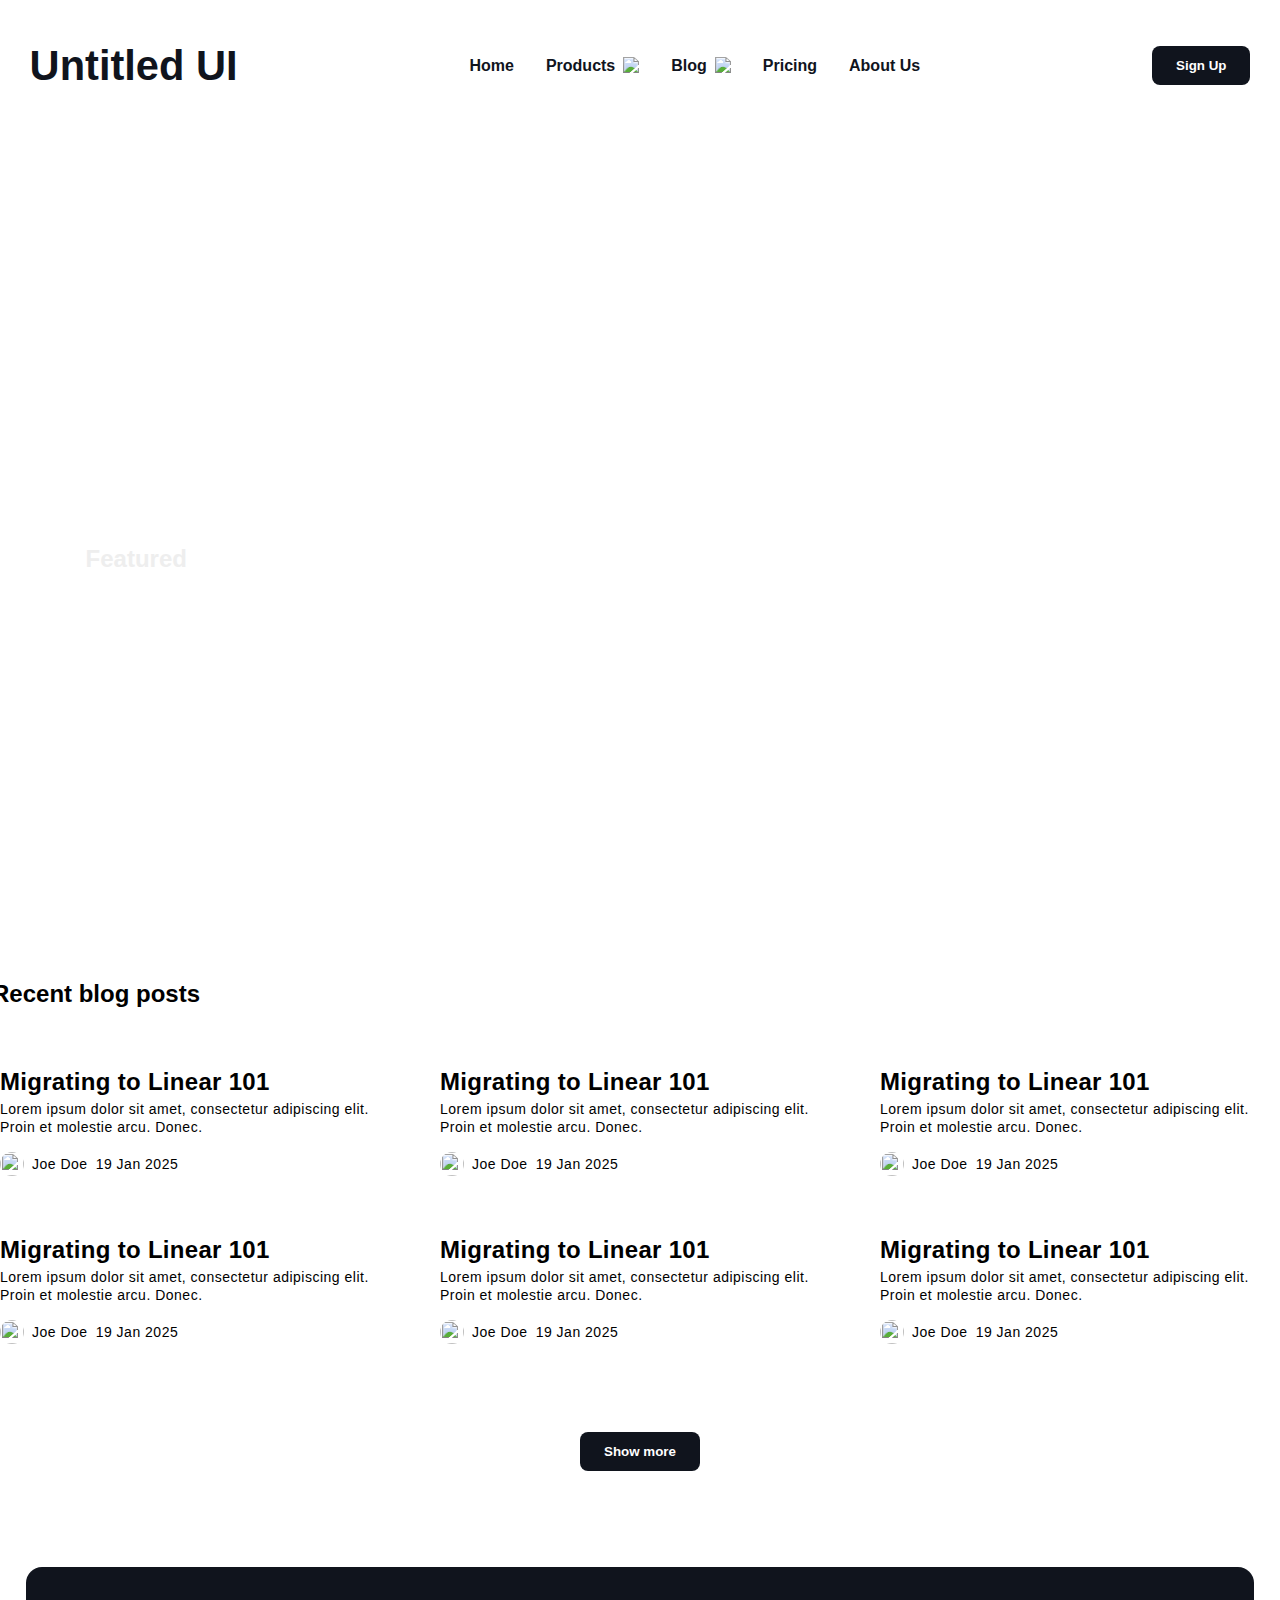
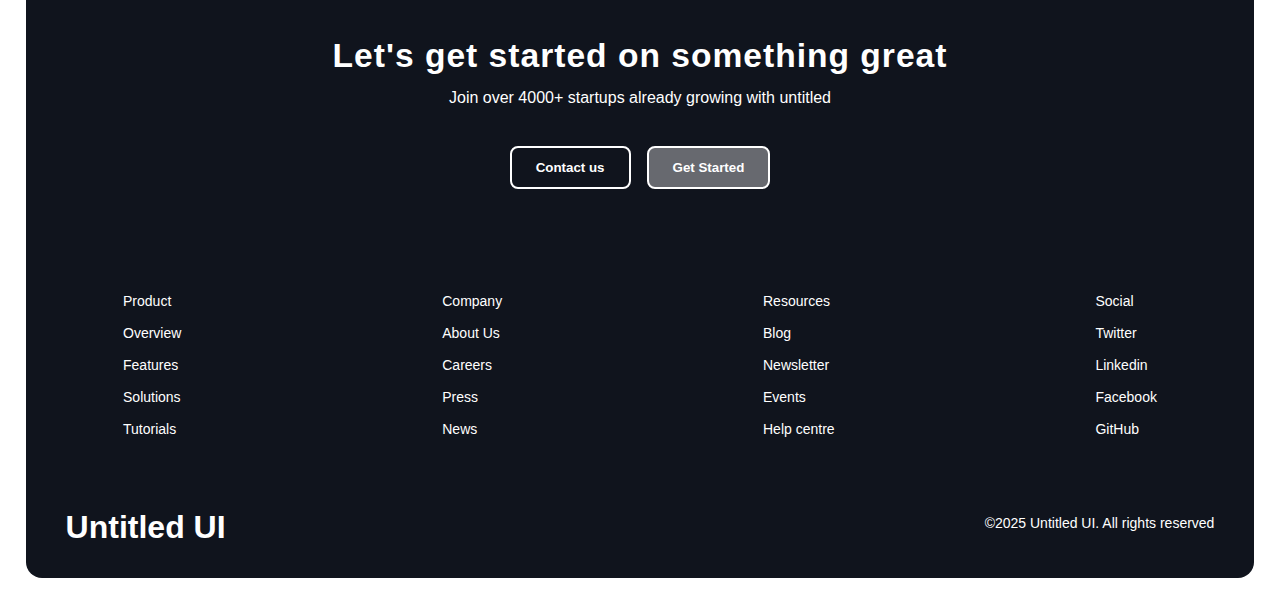
==== index.html @ 082594be "moved home to root" ====
<!DOCTYPE html>
<html lang="en">

<head>
    <meta charset="UTF-8">
    <meta name="viewport" content="width=device-width, initial-scale=1.0">
    <title>Home</title>
    <link rel="stylesheet" href="./styles.css" />
</head>

<body>
    <header>
        <a href="./index.html" class="logo">
            <h1>Untitled UI</h1>
        </a>
        <ul>
            <li><a href="#">Home</a></li>
            <li class="dropdown">
                <a href="#">Products <img src="./public/assets/arrow.svg" /></a>
                <ul class="dropdown-menu">
                    <li><a href="#">Featured</a></li>
                    <li><a href="#">Top sales</a></li>
                    <li><a href="#">Limited collection</a></li>
                </ul>
            </li>
            <li class="dropdown">
                <a href="#">Blog <img src="./public/assets/arrow.svg" /></a>
                <ul class="dropdown-menu">
                    <li><a href="#">News</a></li>
                    <li><a href="#">Top rated</a></li>
                    <li><a href="#">Subcription</a></li>
                </ul>
            </li>
            <li><a href="#">Pricing</a></li>
            <li><a href="#">About Us</a></li>
        </ul>
        <div>
            <a href="./src/app/Signup/index.html">
                <button class="charcoal">Sign Up</button>
            </a>
        </div>
    </header>
    <div class="landing-container">
        <div class="landing-wrapper">
            <h2>Featured</h2>
            <h1>Breaking Into Product Design:<br /> Advice from Untitled Founder, Frankie</h1>
            <p>
                Lorem ipsum dolor sit amet, consectetur adipiscing elit. Cras lacinia hendrerit bibendum.<br />
                Vestibulum ante ipsum primis in faucibus orci luctus et ultrices posuere cubilia curae.<br />
                Quisque facilisis faucibus eros,
            </p>
        </div>
    </div>
    <main>
        <div class="list-container">
            <h2>Recent blog posts</h2>
            <div class="cards-list-container">
                <div class="cards-list-wrapper">
                    <div class="card-container">
                        <div class="card-wrapper">
                            <img src="./public/assets/mockimg.jpg" alt="" />
                            <div>
                                <h2>Migrating to Linear 101</h2>
                                <p>
                                    Lorem ipsum dolor sit amet, consectetur adipiscing elit.
                                    Proin et molestie arcu. Donec.
                                </p>
                            </div>
                            <div class="author-wrapper">
                                <img class="profile-picture" src="./public/assets/profilePicture.jpg" alt="" />
                                <p>Joe Doe</p>
                                <p>19 Jan 2025</p>
                            </div>
                        </div>
                    </div>
                    <div class="card-container">
                        <div class="card-wrapper">
                            <img src="./public/assets/mockimg.jpg" alt="" />
                            <div>
                                <h2>Migrating to Linear 101</h2>
                                <p>
                                    Lorem ipsum dolor sit amet, consectetur adipiscing elit.
                                    Proin et molestie arcu. Donec.
                                </p>
                            </div>
                            <div class="author-wrapper">
                                <img class="profile-picture" src="./public/assets/profilePicture.jpg" alt="" />
                                <p>Joe Doe</p>
                                <p>19 Jan 2025</p>
                            </div>
                        </div>
                    </div>
                    <div class="card-container">
                        <div class="card-wrapper">
                            <img src="./public/assets/mockimg.jpg" alt="" />
                            <div>
                                <h2>Migrating to Linear 101</h2>
                                <p>
                                    Lorem ipsum dolor sit amet, consectetur adipiscing elit.
                                    Proin et molestie arcu. Donec.
                                </p>
                            </div>
                            <div class="author-wrapper">
                                <img class="profile-picture" src="./public/assets/profilePicture.jpg" alt="" />
                                <p>Joe Doe</p>
                                <p>19 Jan 2025</p>
                            </div>
                        </div>
                    </div>
                    <div class="card-container">
                        <div class="card-wrapper">
                            <img src="./public/assets/mockimg.jpg" alt="" />
                            <div>
                                <h2>Migrating to Linear 101</h2>
                                <p>
                                    Lorem ipsum dolor sit amet, consectetur adipiscing elit.
                                    Proin et molestie arcu. Donec.
                                </p>
                            </div>
                            <div class="author-wrapper">
                                <img class="profile-picture" src="./public/assets/profilePicture.jpg" alt="" />
                                <p>Joe Doe</p>
                                <p>19 Jan 2025</p>
                            </div>
                        </div>
                    </div>
                    <div class="card-container">
                        <div class="card-wrapper">
                            <img src="./public/assets/mockimg.jpg" alt="" />
                            <div>
                                <h2>Migrating to Linear 101</h2>
                                <p>
                                    Lorem ipsum dolor sit amet, consectetur adipiscing elit.
                                    Proin et molestie arcu. Donec.
                                </p>
                            </div>
                            <div class="author-wrapper">
                                <img class="profile-picture" src="./public/assets/profilePicture.jpg" alt="" />
                                <p>Joe Doe</p>
                                <p>19 Jan 2025</p>
                            </div>
                        </div>
                    </div>
                    <div class="card-container">
                        <div class="card-wrapper">
                            <img src="./public/assets/mockimg.jpg" alt="" />
                            <div>
                                <h2>Migrating to Linear 101</h2>
                                <p>
                                    Lorem ipsum dolor sit amet, consectetur adipiscing elit.
                                    Proin et molestie arcu. Donec.
                                </p>
                            </div>
                            <div class="author-wrapper">
                                <img class="profile-picture" src="./public/assets/profilePicture.jpg" alt="" />
                                <p>Joe Doe</p>
                                <p>19 Jan 2025</p>
                            </div>
                        </div>
                    </div>
                    <div class="card-container hidden-post">
                        <div class="card-wrapper">
                            <img src="./public/assets/mockimg.jpg" alt="" />
                            <div>
                                <h2>Migrating to Linear 101</h2>
                                <p>
                                    Lorem ipsum dolor sit amet, consectetur adipiscing elit.
                                    Proin et molestie arcu. Donec.
                                </p>
                            </div>
                            <div class="author-wrapper">
                                <img class="profile-picture" src="./public/assets/profilePicture.jpg" alt="" />
                                <p>Joe Doe</p>
                                <p>19 Jan 2025</p>
                            </div>
                        </div>
                    </div>
                    <div class="card-container hidden-post">
                        <div class="card-wrapper">
                            <img src="./public/assets/mockimg.jpg" alt="" />
                            <div>
                                <h2>Migrating to Linear 101</h2>
                                <p>
                                    Lorem ipsum dolor sit amet, consectetur adipiscing elit.
                                    Proin et molestie arcu. Donec.
                                </p>
                            </div>
                            <div class="author-wrapper">
                                <img class="profile-picture" src="./public/assets/profilePicture.jpg" alt="" />
                                <p>Joe Doe</p>
                                <p>19 Jan 2025</p>
                            </div>
                        </div>
                    </div>
                    <div class="card-container hidden-post">
                        <div class="card-wrapper">
                            <img src="./public/assets/mockimg.jpg" alt="" />
                            <div>
                                <h2>Migrating to Linear 101</h2>
                                <p>
                                    Lorem ipsum dolor sit amet, consectetur adipiscing elit.
                                    Proin et molestie arcu. Donec.
                                </p>
                            </div>
                            <div class="author-wrapper">
                                <img class="profile-picture" src="./public/assets/profilePicture.jpg" alt="" />
                                <p>Joe Doe</p>
                                <p>19 Jan 2025</p>
                            </div>
                        </div>
                    </div>
                    <div class="card-container hidden-post">
                        <div class="card-wrapper">
                            <img src="./public/assets/mockimg.jpg" alt="" />
                            <div>
                                <h2>Migrating to Linear 101</h2>
                                <p>
                                    Lorem ipsum dolor sit amet, consectetur adipiscing elit.
                                    Proin et molestie arcu. Donec.
                                </p>
                            </div>
                            <div class="author-wrapper">
                                <img class="profile-picture" src="./public/assets/profilePicture.jpg" alt="" />
                                <p>Joe Doe</p>
                                <p>19 Jan 2025</p>
                            </div>
                        </div>
                    </div>
                    <div class="card-container hidden-post">
                        <div class="card-wrapper">
                            <img src="./public/assets/mockimg.jpg" alt="" />
                            <div>
                                <h2>Migrating to Linear 101</h2>
                                <p>
                                    Lorem ipsum dolor sit amet, consectetur adipiscing elit.
                                    Proin et molestie arcu. Donec.
                                </p>
                            </div>
                            <div class="author-wrapper">
                                <img class="profile-picture" src="./public/assets/profilePicture.jpg" alt="" />
                                <p>Joe Doe</p>
                                <p>19 Jan 2025</p>
                            </div>
                        </div>
                    </div>
                    <div class="card-container hidden-post">
                        <div class="card-wrapper">
                            <img src="./public/assets/mockimg.jpg" alt="" />
                            <div>
                                <h2>Migrating to Linear 101</h2>
                                <p>
                                    Lorem ipsum dolor sit amet, consectetur adipiscing elit.
                                    Proin et molestie arcu. Donec.
                                </p>
                            </div>
                            <div class="author-wrapper">
                                <img class="profile-picture" src="./public/assets/profilePicture.jpg" alt="" />
                                <p>Joe Doe</p>
                                <p>19 Jan 2025</p>
                            </div>
                        </div>
                    </div>
                </div>
            </div>
            <div class="button-wrapper"><button class="charcoal" id="show-more-btn">Show more</button></div>
        </div>
    </main>
    <footer>
        <div class="footer-wrapper">
            <h2>Let's get started on something great</h2>
            <p>Join over 4000+ startups already growing with untitled</p>
            <div class="buttons-wrapper">
                <button class="transparent">Contact us</button>
                <a href="./src/app/Signup/index.html"><button class="grey">Get Started</button></a>
            </div>
            <div class="contacts-wrapper">
                <ul>
                    <li><a href="">Product</a></li>
                    <li><a href="">Overview</a></li>
                    <li><a href="">Features</a></li>
                    <li><a href="">Solutions</a></li>
                    <li><a href="">Tutorials</a></li>
                </ul>
                <ul>
                    <li><a href="">Company</a></li>
                    <li><a href="">About Us</a></li>
                    <li><a href="">Careers</a></li>
                    <li><a href="">Press</a></li>
                    <li><a href="">News</a></li>
                </ul>
                <ul>
                    <li><a href="">Resources</a></li>
                    <li><a href="">Blog</a></li>
                    <li><a href="">Newsletter</a></li>
                    <li><a href="">Events</a></li>
                    <li><a href="">Help centre</a></li>
                </ul>
                <ul>
                    <li><a href="">Social</a></li>
                    <li><a href="">Twitter</a></li>
                    <li><a href="">Linkedin</a></li>
                    <li><a href="">Facebook</a></li>
                    <li><a href="">GitHub</a></li>
                </ul>
            </div>
            <div class="copiright-wrapper">
                <h1>Untitled UI</h1>
                <p>©2025 Untitled UI. All rights reserved</p>
            </div>
        </div>
    </footer>
    <script src="./dropdown.js"></script>
    <script src="./expand.js"></script>
</body>

</html>
---- styles.css ----
:root {
    --charcoal: #10141D;
}

* {
    font-family: 'Inter', sans-serif;
    padding: 0;
    margin: 0;
}

body {
    padding: 2%;
}

main {
    display: flex;
    flex-direction: column;
    align-items: center;
    justify-content: center;
    padding: 56px 0 0 0;
}

header {
    display: flex;
    flex-direction: row;
    justify-content: space-between;
    align-items: center;
    padding: 16px 4px;
    background-color: #FFFF;
}

.logo{
    font-size: 1.3rem;
    color: var(--charcoal);
    text-decoration: none;
}

ul {
    display: flex;
    flex-direction: row;
    gap: 32px;
    list-style: none;
}

li a {
    text-decoration: none;
    display: flex;
    flex-direction: row;
    gap: 8px;
    color: var(--charcoal);
    font-weight: 600;
}

.dropdown {
    position: relative;
}

.dropdown-menu {
    position: absolute;
    display: flex;
    flex-direction: column;
    gap: 0;
    left: 0;
    top: 100%;
    background: white;
    box-shadow: 0 4px 6px rgba(0, 0, 0, 0.1);
    border-radius: 5px;
    list-style: none;
    padding: 10px 0;
    min-width: 150px;

    opacity: 0;
    visibility: hidden;
    transform: translateY(10px);
    transition: opacity 200ms ease, transform 200ms ease;
}

.dropdown-menu li {
    padding: 8px 20px;
}

.dropdown-menu li a {
    color: var(--charcoal);
    padding: 8px 12px;
    display: block;
}

.dropdown-menu li:hover {
    background: #f5f5f5;
}

.dropdown:hover .dropdown-menu {
    opacity: 1;
    visibility: visible;
    transform: translateY(0);
}

button {
    padding: 12px 24px;
    border: none;
    font-weight: 600;
    cursor: pointer;
    border-radius: 8px;
    transition: transform 130ms ease-out;
}

button:hover {
    transform: scale(1.1);
}

.charcoal {
    background-color: #10141D;
    color: #FFFF;
}

.transparent {
    background-color: transparent;
    border: 2px solid #FFFF;
    color: #FFFF;
}

.grey {
    background-color: #e9e9e967;
    border: 2px solid #FFFF;
    color: #FFFF;
}

.landing-container {
    height: 90vh;
    display: flex;
    justify-content: start;
    align-items: end;
    background-image: url('./public/assets/landing.jpg');
    background-size: cover;
    background-position: center;
    background-repeat: no-repeat;
    border-radius: 16px;
    margin-top: 8px;
}

.landing-wrapper h2 {
    color: #eeeeee;
}

.landing-wrapper h1 {
    font-size: 3rem;
    font-weight: 600;
    letter-spacing: 1px;
    line-height: 130%;
}

.landing-wrapper p {
    font-weight: 500;
    letter-spacing: 1px;
    line-height: 120%;
}

.landing-wrapper {
    color: #FFFF;
    display: flex;
    flex-direction: column;
    gap: 24px;
    padding-bottom: 120px;
    padding-left: 60px;
}

.list-container {
    display: flex;
    flex-direction: column;
    justify-content: center;
    width: fit-content;
    gap: 32px;
    padding-bottom: 96px;
}

.list-container .button-wrapper {
    display: flex;
    justify-content: center;
    align-items: center;
}

.cards-list-container {
    display: flex;
    flex-direction: column;
    align-items: center;
    justify-content: center;
    width: max-content;
}

.cards-list-wrapper {
    display: grid;
    max-width: fit-content;
    grid-template-columns: repeat(3, 1fr);
    gap: 24px;
}


.card-wrapper {
    display: flex;
    flex-direction: column;
    gap: 16px;
    max-width: 400px;
    padding: 8px;
    cursor: pointer;
    transition: 120ms;
}

.card-wrapper:hover {
    scale: 102%;
    border-radius: 16px;
    transition: 120ms;
}

.card-wrapper p {
    font-size: 14px;
    line-height: 130%;
    letter-spacing: 0.5px;
}

.card-wrapper h2 {
    line-height: 150%;
    letter-spacing: 0.3px;
}

.card-wrapper img {
    border-radius: 16px;
}

.author-wrapper {
    display: flex;
    flex-direction: row;
    align-items: center;
    gap: 8px;
}

.profile-picture {
    width: 24px;
    height: 24px;
    border-radius: 50% !important;
    object-fit: cover;
    display: block;
}

.hidden-post {
    max-height: 0;
    overflow: hidden;
    opacity: 0;
    transition: max-height 230ms ease-in-out, opacity 0.3s ease-in-out;
}

.hidden-post.show {
    max-height: 500px;
    opacity: 1;
}

footer {
    border-radius: 16px;
    background-color: var(--charcoal);
    color: #FFFF;
    padding: 32px 40px;
}

.footer-wrapper {
    display: flex;
    flex-direction: column;
    align-items: center;
    width: 100%;
}

.footer-wrapper h2 {
    margin-top: 32px;
    line-height: 150%;
    letter-spacing: 1px;
    font-size: 2.1rem;
}

.footer-wrapper p {
    line-height: 200%;
}

.buttons-wrapper {
    display: flex;
    flex-direction: row;
    gap: 16px;
    padding: 32px 0;
}

.copiright-wrapper {
    display: flex;
    flex-direction: row;
    justify-content: space-between;
    width: 100%;
}

.copiright-wrapper p {
    font-size: 14px;
}

footer ul {
    display: flex;
    flex-direction: column;
    gap: 16px;
}

footer ul a {
    color: #FFFF;
    font-weight: 400;
    font-size: 14px;
}

.contacts-wrapper {
    display: flex;
    flex-direction: row;
    justify-content: space-between;
    width: 90%;
    margin: 72px 32px;
}
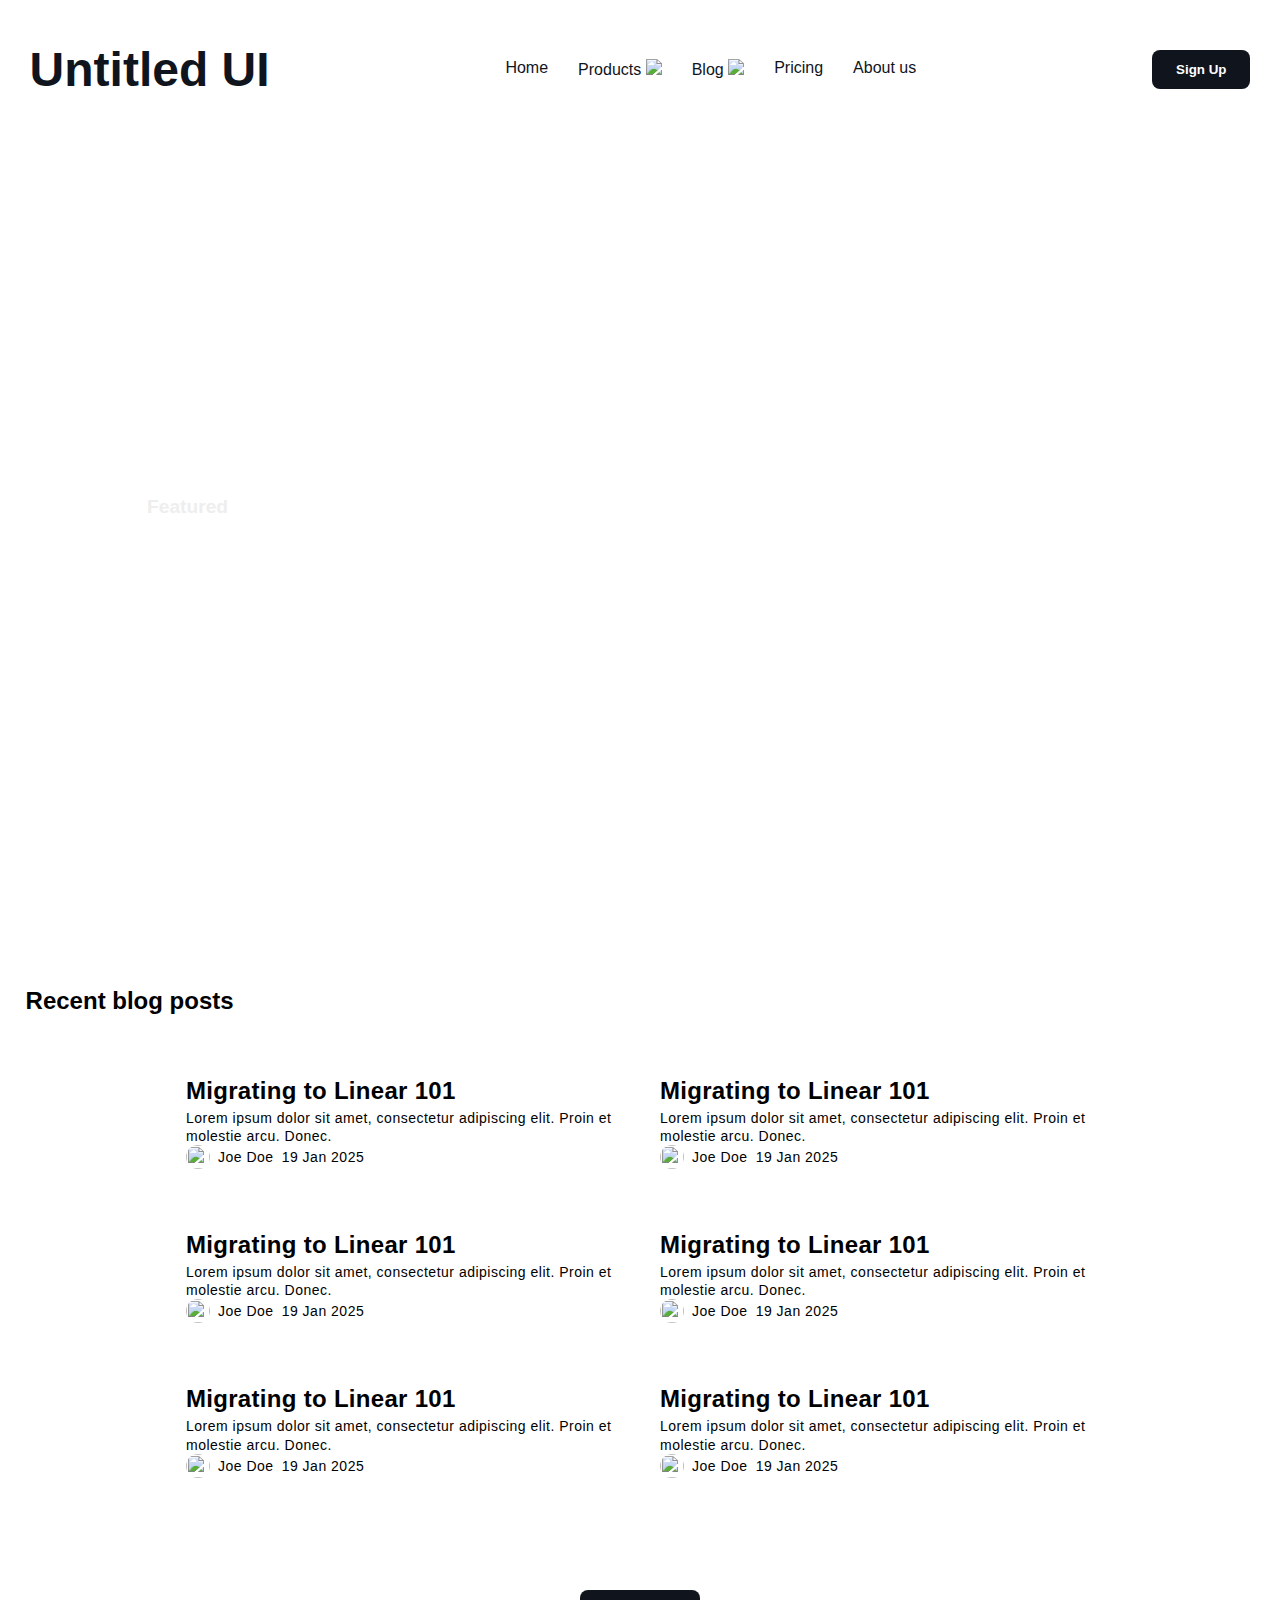
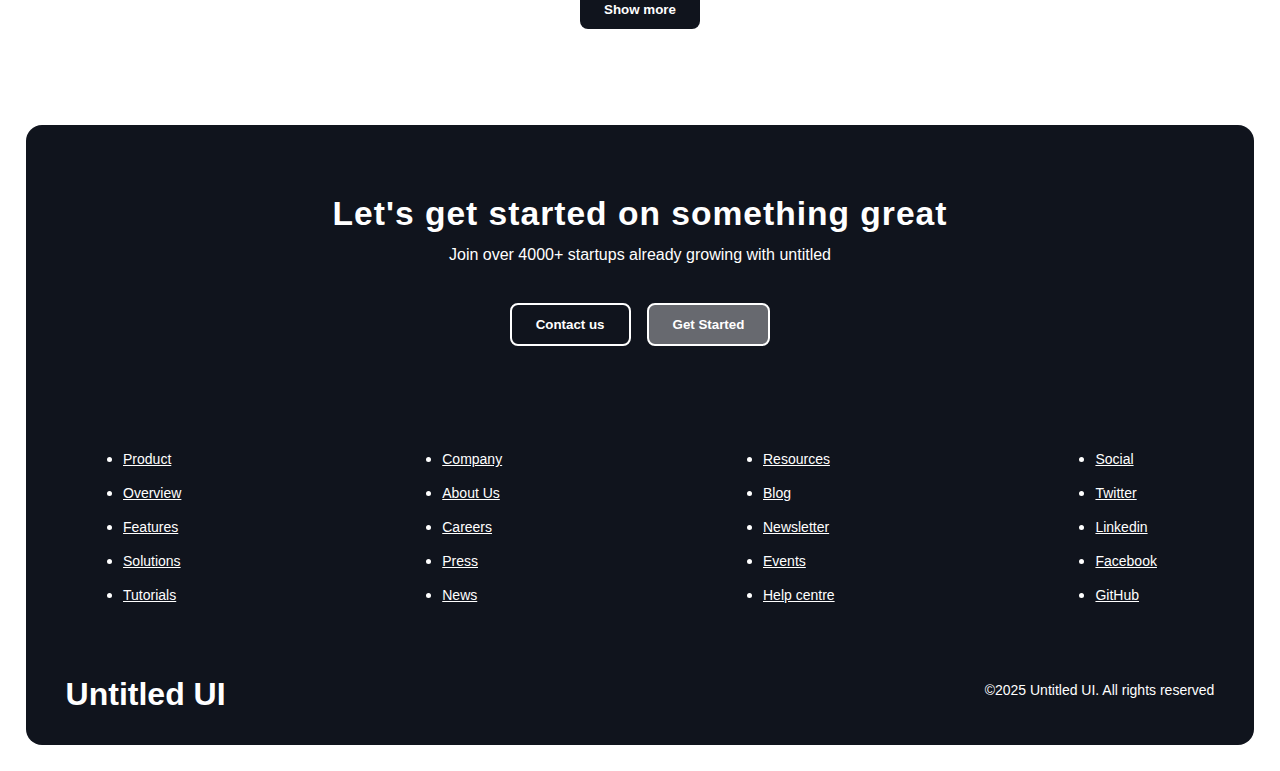
==== commit cf6143ae: "frontend: hamburger menu added" ====
--- a/index.html
+++ b/index.html
@@ -10,35 +10,44 @@
 
 <body>
     <header>
-        <a href="./index.html" class="logo">
-            <h1>Untitled UI</h1>
-        </a>
-        <ul>
-            <li><a href="#">Home</a></li>
-            <li class="dropdown">
-                <a href="#">Products <img src="./public/assets/arrow.svg" /></a>
-                <ul class="dropdown-menu">
-                    <li><a href="#">Featured</a></li>
-                    <li><a href="#">Top sales</a></li>
-                    <li><a href="#">Limited collection</a></li>
-                </ul>
-            </li>
-            <li class="dropdown">
-                <a href="#">Blog <img src="./public/assets/arrow.svg" /></a>
-                <ul class="dropdown-menu">
-                    <li><a href="#">News</a></li>
-                    <li><a href="#">Top rated</a></li>
-                    <li><a href="#">Subcription</a></li>
-                </ul>
-            </li>
-            <li><a href="#">Pricing</a></li>
-            <li><a href="#">About Us</a></li>
-        </ul>
-        <div>
-            <a href="./src/app/Signup/index.html">
-                <button class="charcoal">Sign Up</button>
+        <nav class="navbar">
+            <a class="logo" href="./index.html" class="logo">
+                <h1>Untitled UI</h1>
             </a>
-        </div>
+
+            <div class="menu-toggle" id="mobile-menu">
+                <span class="bar"></span>
+                <span class="bar"></span>
+                <span class="bar"></span>
+            </div>
+
+            <ul class="nav-links">
+                <li><a href="#">Home</a></li>
+                <li class="dropdown">
+                    <a href="#">Products <img src="./public/assets/arrow.svg"></a>
+                    <ul class="dropdown-menu">
+                        <li><a href="#">Top rated</a></li>
+                        <li><a href="#">Season offer</a></li>
+                        <li><a href="#">Limited edition</a></li>
+                    </ul>
+                </li>
+                <li class="dropdown">
+                    <a href="#">Blog <img src="./public/assets/arrow.svg"></a>
+                    <ul class="dropdown-menu">
+                        <li><a href="#">Newest</a></li>
+                        <li><a href="#">Favourite</a></li>
+                    </ul>
+                </li>
+                <li><a href="#">Pricing</a></li>
+                <li><a href="#">About us</a></li>
+                <li class="signup-mobile"><a href="./src/app/Signup/index.html">Sign Up</a></li>
+            </ul>
+            <div class="signup-btn">
+                <a href="./src/app/Signup/index.html">
+                    <button class="charcoal">Sign Up</button>
+                </a>
+            </div>
+        </nav>
     </header>
     <div class="landing-container">
         <div class="landing-wrapper">
@@ -309,7 +318,7 @@
             </div>
         </div>
     </footer>
-    <script src="./dropdown.js"></script>
+    <script src="./src/util/dropdown.js"></script>
     <script src="./expand.js"></script>
 </body>
 
--- a/styles.css
+++ b/styles.css
@@ -20,80 +20,143 @@
     padding: 56px 0 0 0;
 }
 
+
+
+
 header {
+    padding: 16px 4px;
+    background-color: #FFFF;
+}
+
+.navbar {
     display: flex;
     flex-direction: row;
     justify-content: space-between;
     align-items: center;
-    padding: 16px 4px;
+}
+
+.nav-links {
+    list-style: none;
+    display: flex;
+}
+
+.nav-links li {
+    position: relative;
+}
+
+.nav-links a {
+    text-decoration: none;
+    color: var(--charcoal);
+    padding: 10px 15px;
+    display: block;
+}
+
+.nav-links a:hover {
+    background-color: #f1f1f1;
+}
+
+.dropdown-menu {
+    display: none;
+    position: absolute;
     background-color: #FFFF;
-}
-
-.logo{
-    font-size: 1.3rem;
+    border-radius: 16px;
+    padding: 12px 8px;
+    list-style: none;
+    top: 100%;
+    left: 0;
+    min-width: 150px;
+}
+
+.dropdown:hover .dropdown-menu {
+    display: block;
+}
+
+.dropdown-menu li {
+    width: 100%;
+}
+
+.dropdown-menu a {
+    padding: 10px;
+    display: block;
+
+}
+
+.menu-toggle {
+    display: none;
+    flex-direction: column;
+    cursor: pointer;
+}
+
+.bar {
+    width: 30px;
+    height: 4px;
+    background-color: var(--charcoal);
+    margin: 5px 0;
+}
+
+.logo {
     color: var(--charcoal);
+    font-size: 1.5rem;
     text-decoration: none;
 }
 
-ul {
-    display: flex;
-    flex-direction: row;
-    gap: 32px;
-    list-style: none;
-}
-
-li a {
-    text-decoration: none;
-    display: flex;
-    flex-direction: row;
-    gap: 8px;
-    color: var(--charcoal);
-    font-weight: 600;
-}
-
-.dropdown {
-    position: relative;
-}
-
-.dropdown-menu {
-    position: absolute;
-    display: flex;
-    flex-direction: column;
-    gap: 0;
-    left: 0;
-    top: 100%;
-    background: white;
-    box-shadow: 0 4px 6px rgba(0, 0, 0, 0.1);
-    border-radius: 5px;
-    list-style: none;
-    padding: 10px 0;
-    min-width: 150px;
-
-    opacity: 0;
-    visibility: hidden;
-    transform: translateY(10px);
-    transition: opacity 200ms ease, transform 200ms ease;
-}
-
-.dropdown-menu li {
-    padding: 8px 20px;
-}
-
-.dropdown-menu li a {
-    color: var(--charcoal);
-    padding: 8px 12px;
-    display: block;
-}
-
-.dropdown-menu li:hover {
-    background: #f5f5f5;
-}
-
-.dropdown:hover .dropdown-menu {
-    opacity: 1;
-    visibility: visible;
-    transform: translateY(0);
-}
+.signup-mobile {
+    display: none;
+}
+
+@media screen and (max-width:768px) {
+
+    .signup-btn {
+        display: none;
+    }
+
+    .signup-mobile {
+        background-color: var(--charcoal);
+        padding: 4px 0;
+        font-weight: 600;
+    }
+
+    .signup-mobile a {
+        color: #FFFF;
+    }
+
+    .menu-toggle {
+        display: flex;
+    }
+
+    .nav-links {
+        display: none;
+        flex-direction: column;
+        width: 100%;
+        background: #FFFF;
+        position: absolute;
+        top: 85px;
+        left: 0;
+    }
+
+    .nav-links.active {
+        display: flex;
+    }
+
+    .nav-links li {
+        text-align: center;
+    }
+
+    .dropdown-menu {
+        position: static;
+        display: none;
+        width: 100%;
+    }
+
+    .dropdown.active .dropdown-menu {
+        display: block;
+    }
+
+}
+
+
+
+
 
 button {
     padding: 12px 24px;
@@ -136,10 +199,28 @@
     background-repeat: no-repeat;
     border-radius: 16px;
     margin-top: 8px;
+    padding: 0 5%;
+}
+
+.landing-wrapper {
+    color: #FFFF;
+    display: flex;
+    flex-direction: column;
+    gap: 24px;
+    padding-bottom: 120px;
+    padding-left: 60px;
+    max-width: 80%;
 }
 
 .landing-wrapper h2 {
     color: #eeeeee;
+    font-size: 1.2rem;
+}
+
+.landing-wrapper p {
+    font-weight: 500;
+    letter-spacing: 1px;
+    line-height: 120%;
 }
 
 .landing-wrapper h1 {
@@ -149,20 +230,74 @@
     line-height: 130%;
 }
 
-.landing-wrapper p {
-    font-weight: 500;
-    letter-spacing: 1px;
-    line-height: 120%;
-}
-
-.landing-wrapper {
-    color: #FFFF;
-    display: flex;
-    flex-direction: column;
-    gap: 24px;
-    padding-bottom: 120px;
-    padding-left: 60px;
-}
+@media screen and (max-width: 1024px) {
+    .landing-wrapper {
+        padding-left: 40px;
+        max-width: 90%;
+    }
+
+    .landing-wrapper h1 {
+        font-size: 2.5rem;
+    }
+
+    .landing-wrapper h2 {
+        font-size: 1.1rem;
+    }
+
+
+}
+
+@media screen and (max-width: 768px) {
+    .landing-container {
+        height: 60vh;
+        align-items: center;
+        text-align: center;
+    }
+
+    .landing-wrapper {
+        padding: 20px;
+        max-width: 100%;
+    }
+
+    .landing-wrapper h1 {
+        font-size: 2rem;
+        line-height: 120%;
+    }
+
+    .landing-wrapper h2 {
+        font-size: 1rem;
+    }
+
+    .landing-wrapper p {
+        font-size: 0.9rem;
+    }
+}
+
+@media screen and (max-width: 480px) {
+    .landing-container {
+        height: 50vh;
+        padding: 0 5%;
+    }
+
+    .landing-wrapper {
+        padding: 10px;
+    }
+
+    .landing-wrapper h1 {
+        font-size: 1.8rem;
+    }
+
+    .landing-wrapper h2 {
+        font-size: 0.9rem;
+    }
+
+    .landing-wrapper p {
+        font-size: 0.8rem;
+        line-height: 1.4;
+    }
+}
+
+
 
 .list-container {
     display: flex;
@@ -184,22 +319,28 @@
     flex-direction: column;
     align-items: center;
     justify-content: center;
-    width: max-content;
 }
 
 .cards-list-wrapper {
-    display: grid;
-    max-width: fit-content;
-    grid-template-columns: repeat(3, 1fr);
+    display: flex;
+    flex-wrap: wrap;
+    justify-content: center;
     gap: 24px;
 }
 
+.card-container {
+    width: 450px;
+}
+
+@media screen and (max-width: 1024px) {
+    .card-container {
+        width: 350px;
+    }
+
+}
 
 .card-wrapper {
-    display: flex;
-    flex-direction: column;
-    gap: 16px;
-    max-width: 400px;
+    flex: 1 1 calc(33.333% - 24px);
     padding: 8px;
     cursor: pointer;
     transition: 120ms;
@@ -224,6 +365,7 @@
 
 .card-wrapper img {
     border-radius: 16px;
+    width: 100%;
 }
 
 .author-wrapper {
@@ -234,8 +376,8 @@
 }
 
 .profile-picture {
-    width: 24px;
-    height: 24px;
+    width: 24px !important;
+    height: 24px !important;
     border-radius: 50% !important;
     object-fit: cover;
     display: block;
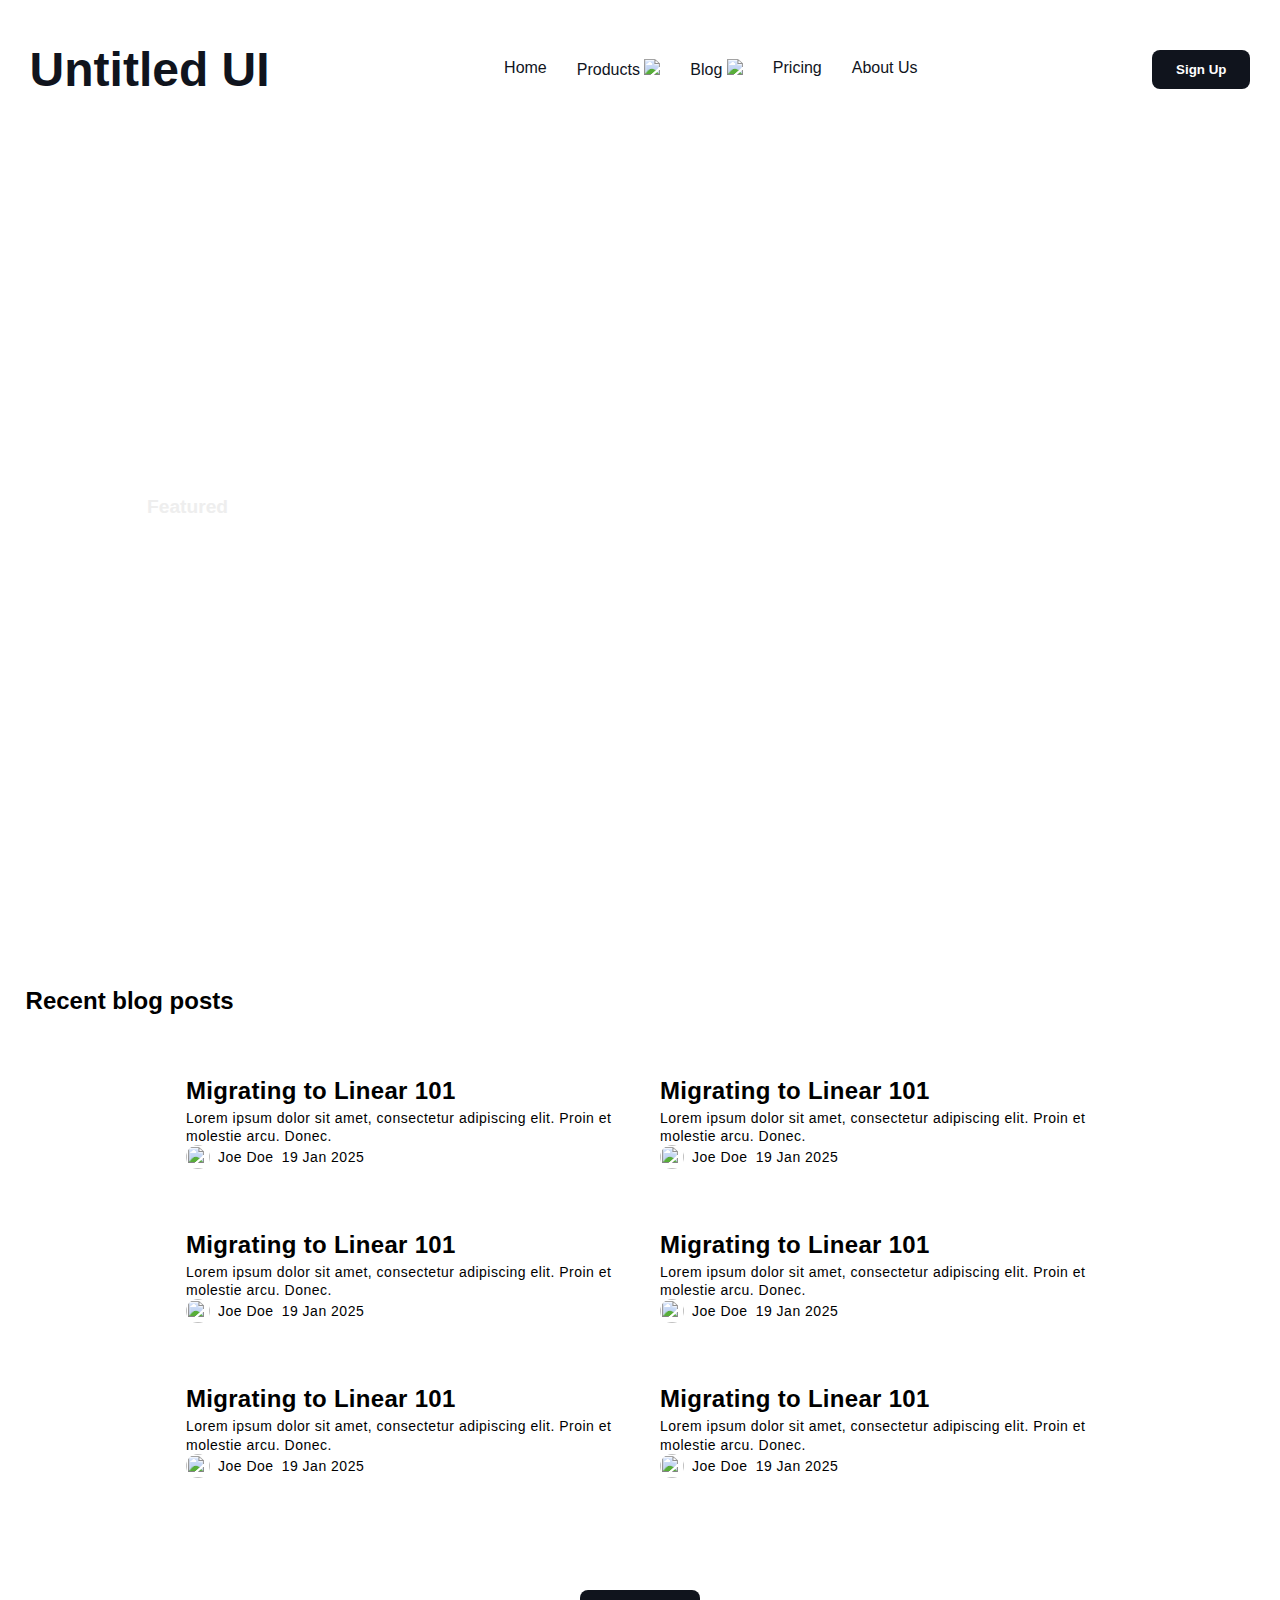
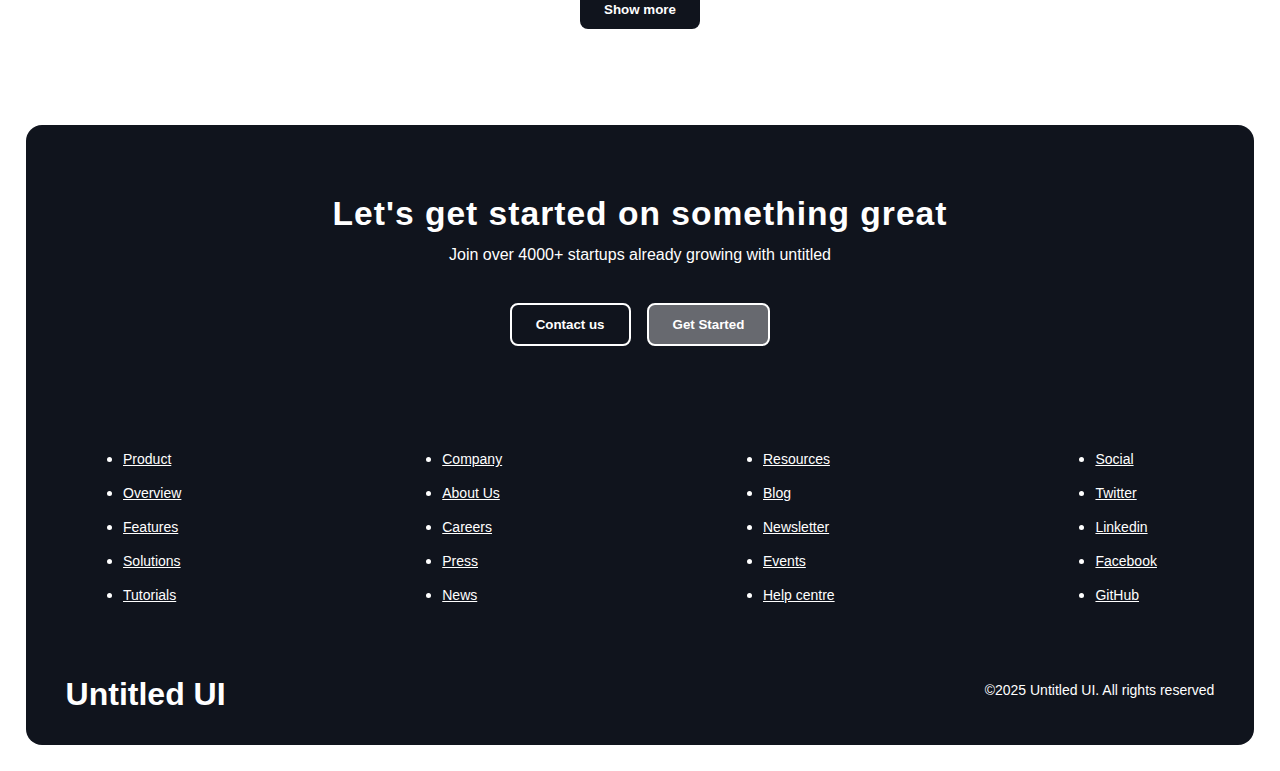
==== commit afc57723: "frontend: added about us page" ====
--- a/index.html
+++ b/index.html
@@ -39,7 +39,7 @@
                     </ul>
                 </li>
                 <li><a href="#">Pricing</a></li>
-                <li><a href="#">About us</a></li>
+                <li><a href="./src/app/Aboutus/index.html">About Us</a></li>
                 <li class="signup-mobile"><a href="./src/app/Signup/index.html">Sign Up</a></li>
             </ul>
             <div class="signup-btn">
